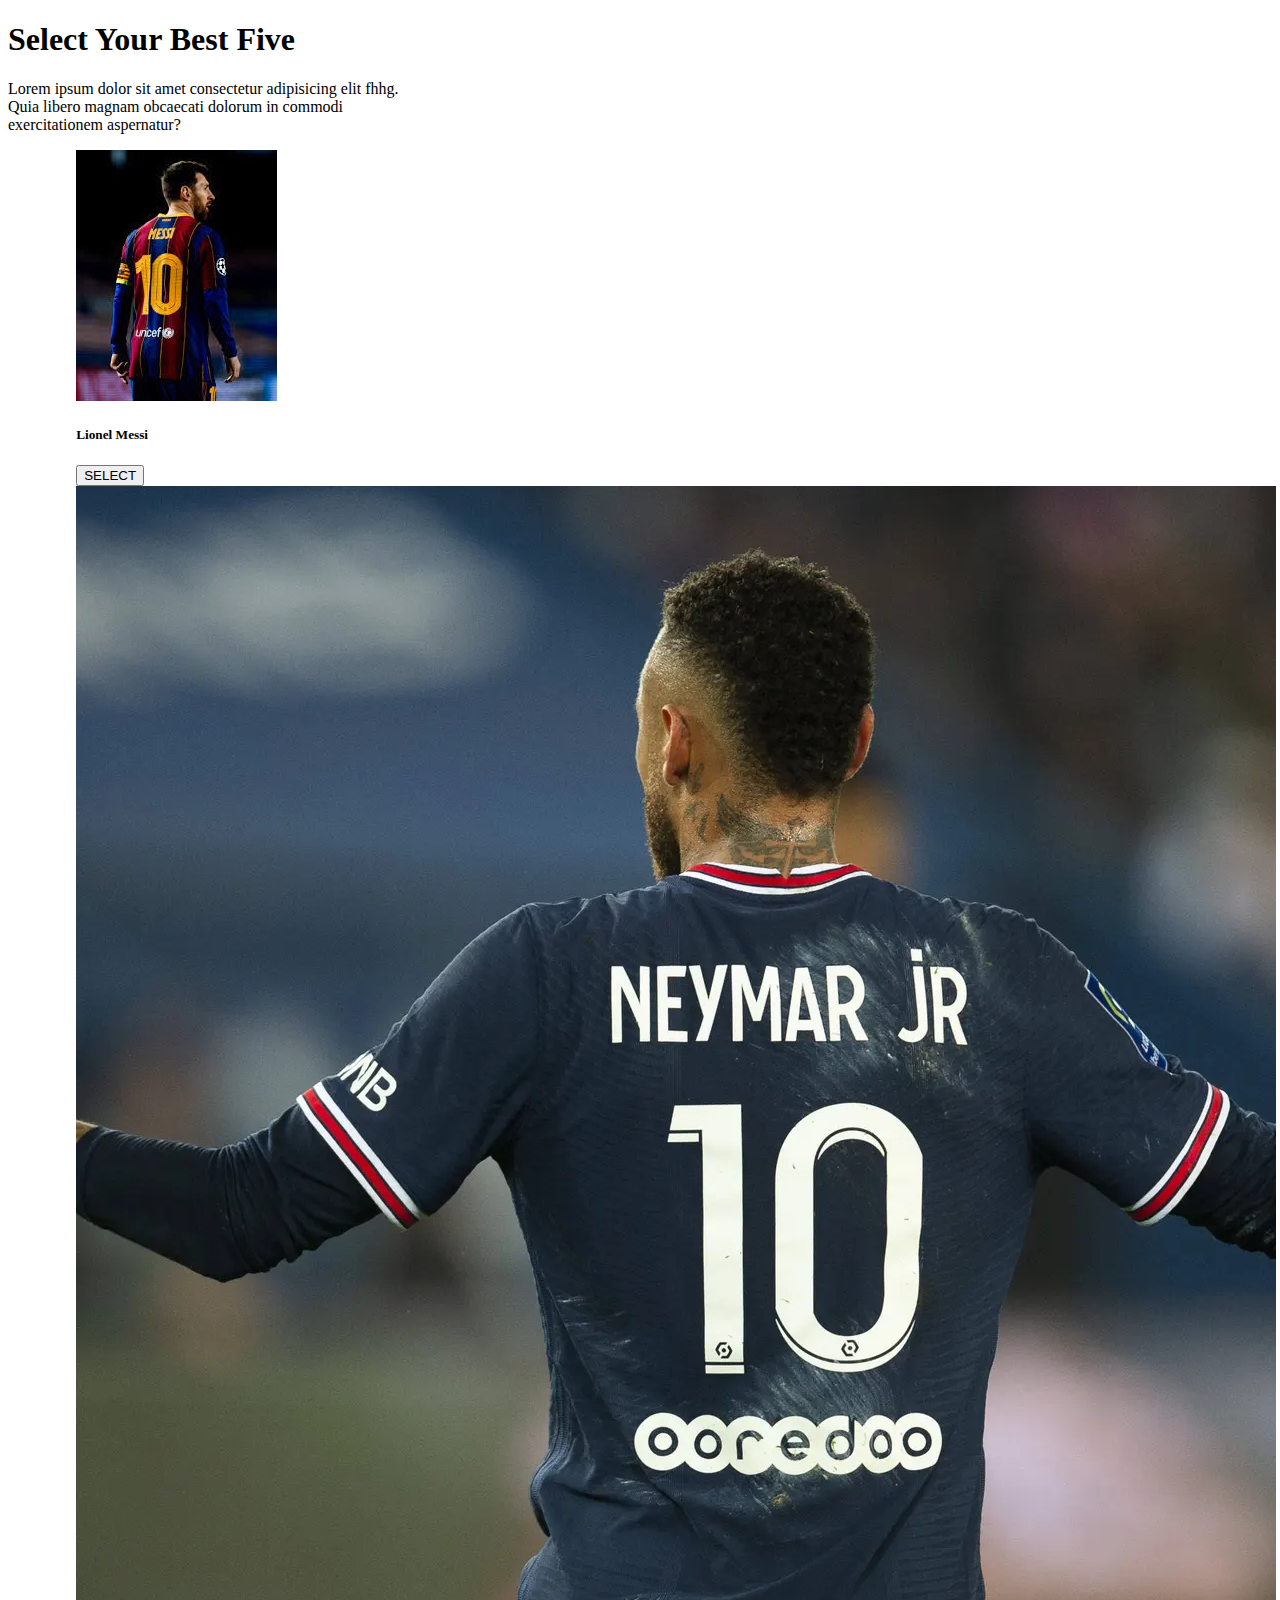
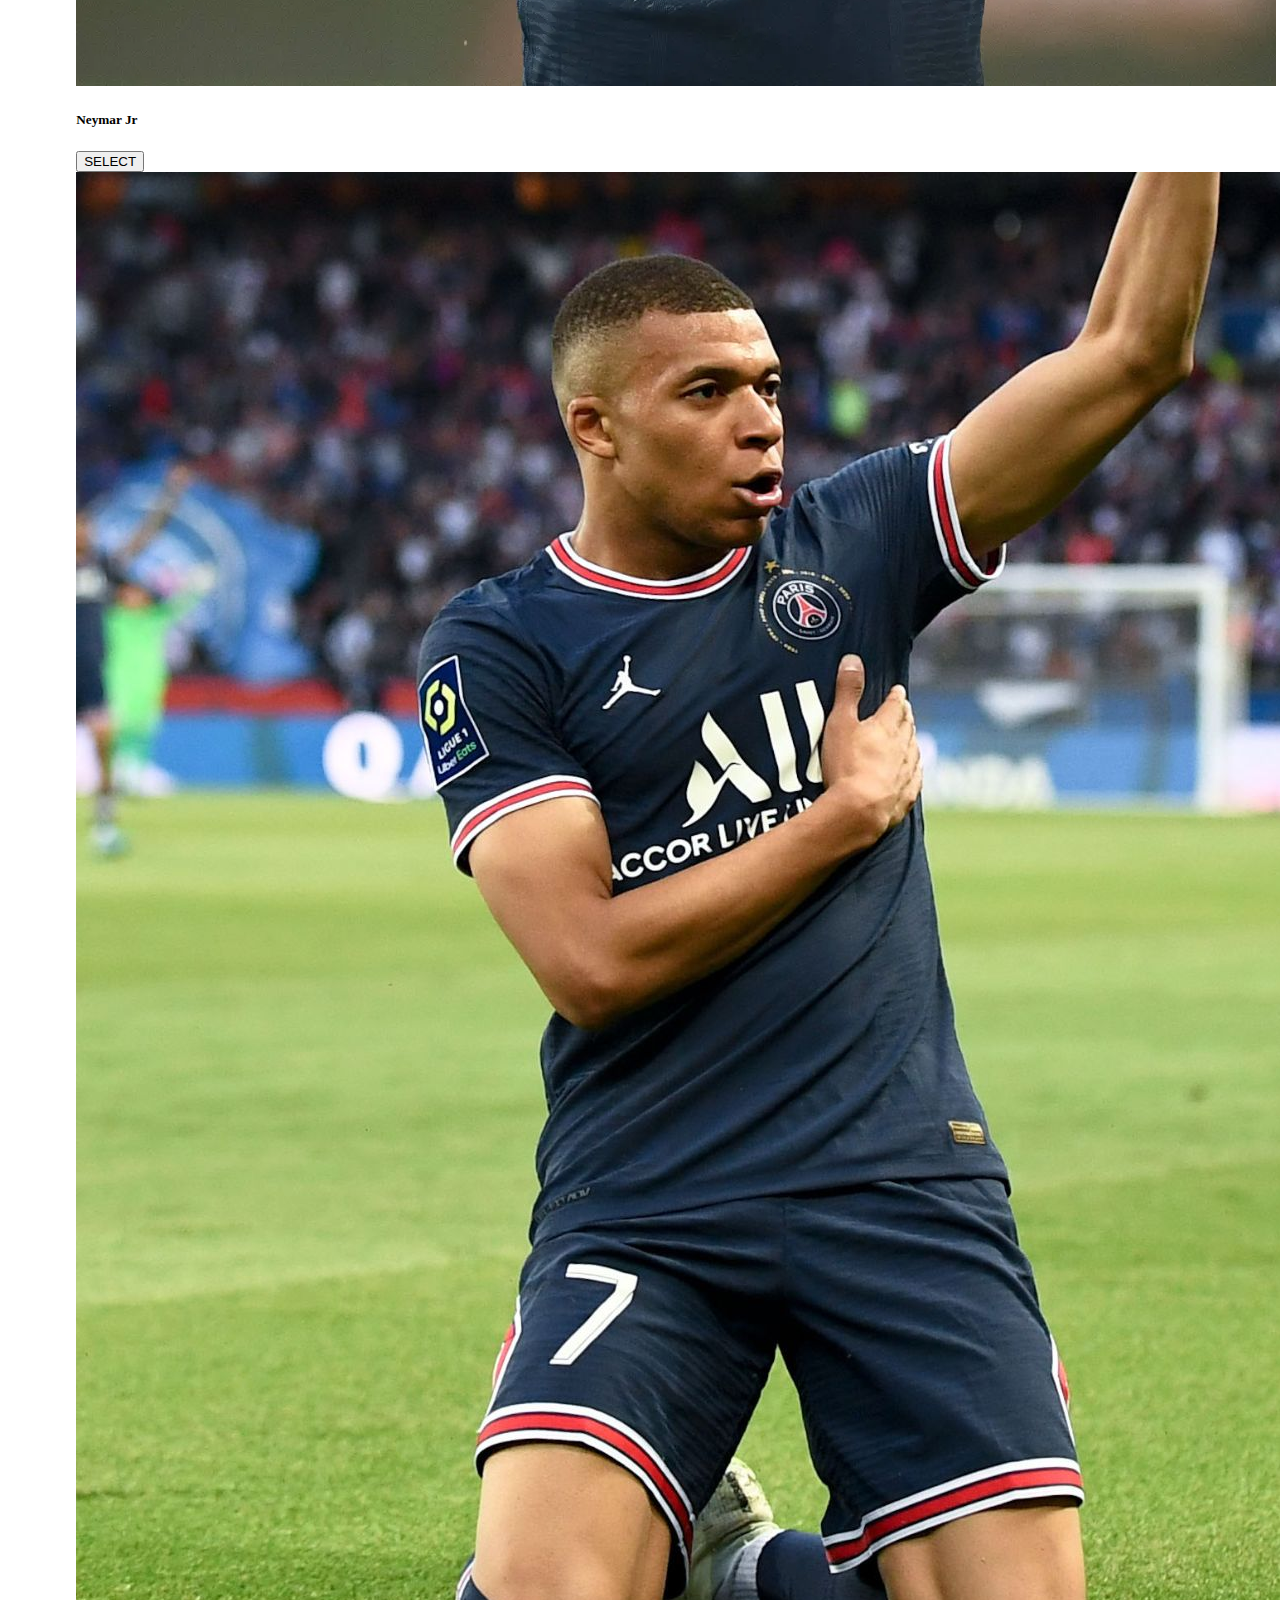
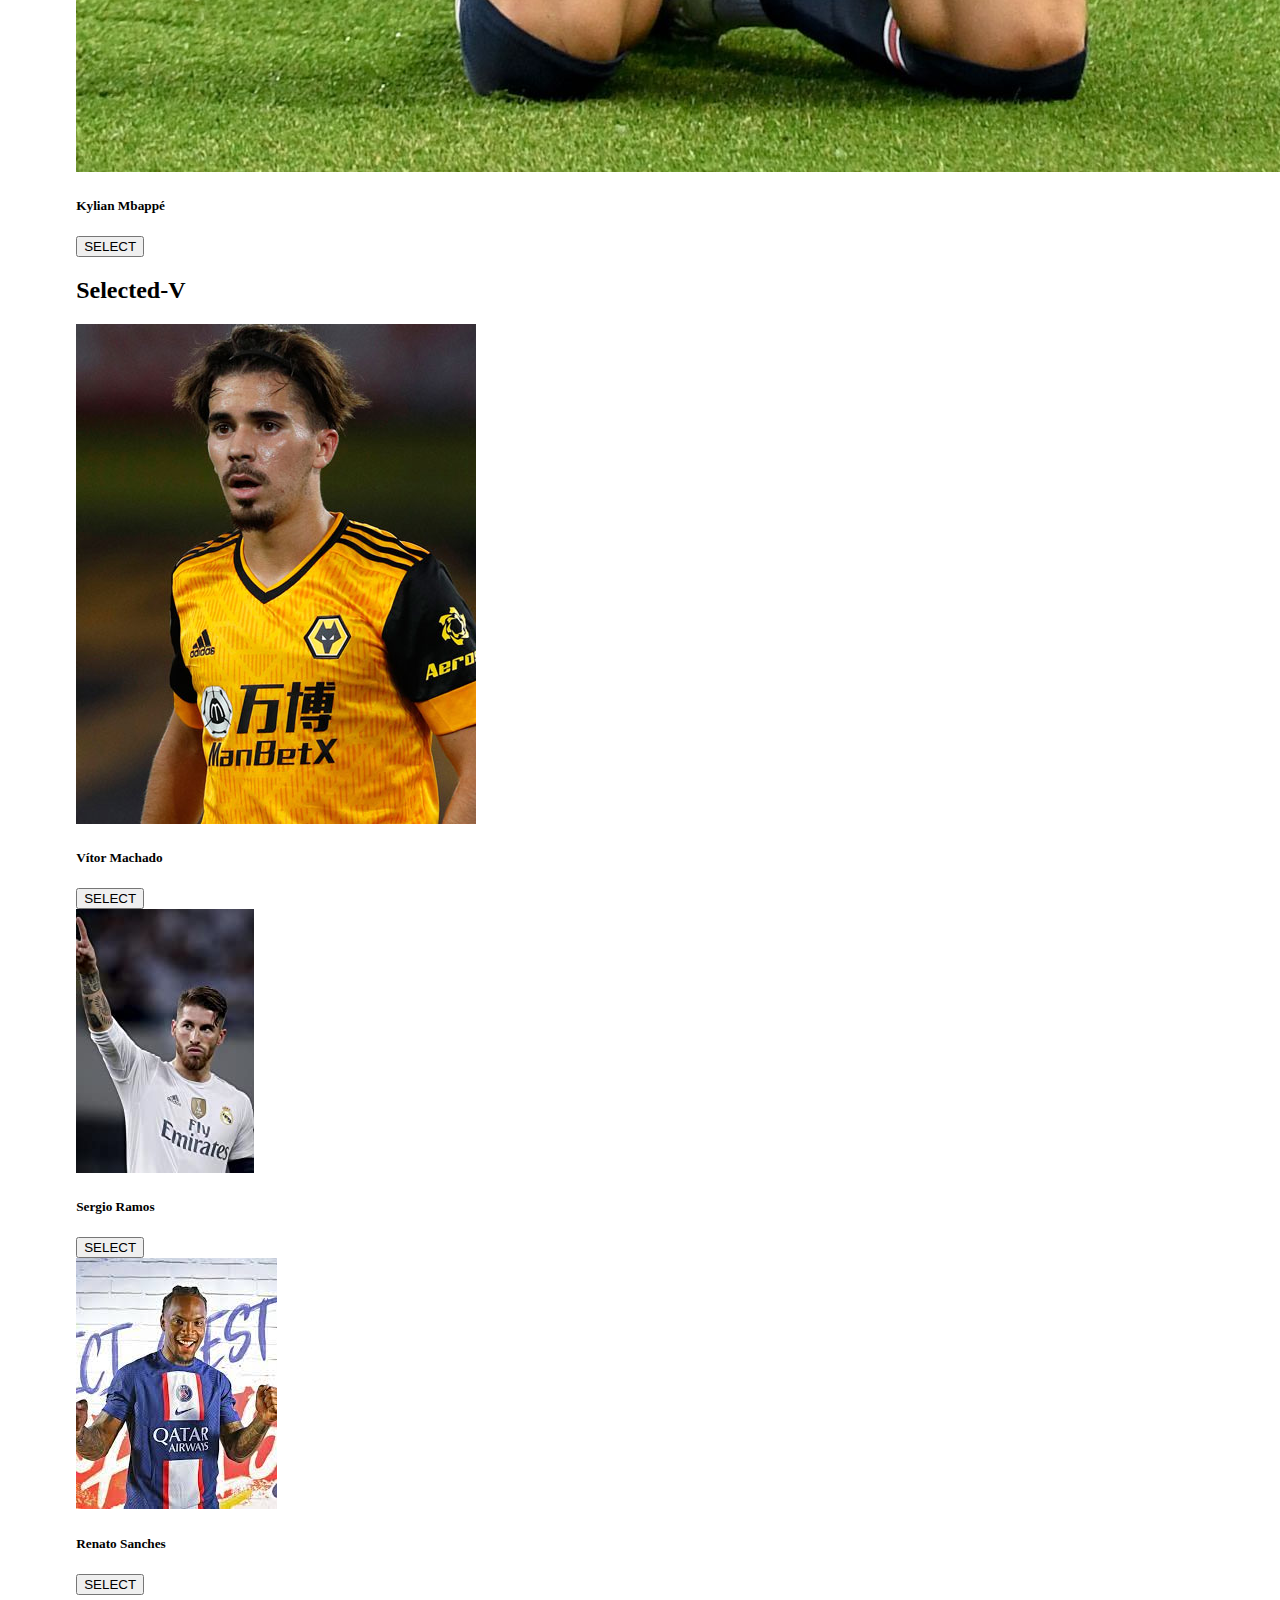
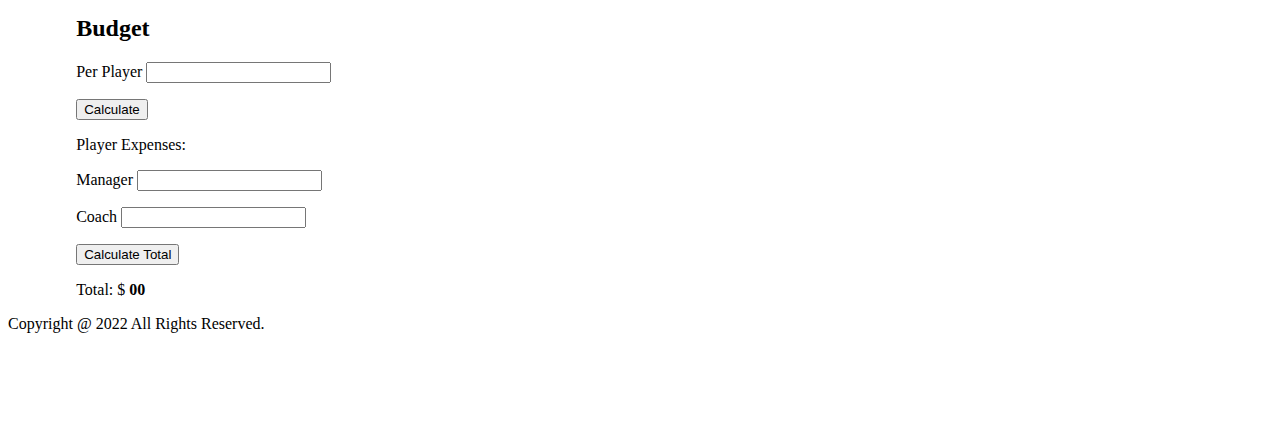
==== select-best-five/index.html @ 903cf263 "new file added" ====
<!DOCTYPE html>
<html lang="en">
  <head>
    <meta charset="UTF-8" />
    <meta http-equiv="X-UA-Compatible" content="IE=edge" />
    <meta name="viewport" content="width=device-width, initial-scale=1.0" />
    <title>Select_Best_Five</title>
    <link rel="stylesheet" href="style/style.css" />
    <link
      href="https://cdn.jsdelivr.net/npm/bootstrap@5.2.0/dist/css/bootstrap.min.css"
      rel="stylesheet"
      integrity="sha384-gH2yIJqKdNHPEq0n4Mqa/HGKIhSkIHeL5AyhkYV8i59U5AR6csBvApHHNl/vI1Bx"
      crossorigin="anonymous"
    />
  </head>
  <body>
    <!-- header start -->
    <header class="text-center bg-dark">
      <div>
        <h1 class="text-info fw-bold font-monospace pt-lg-5 text-warning">
          Select Your Best Five
        </h1>
        <p class="mt-4 text-light pb-lg-5">
          Lorem ipsum dolor sit amet consectetur adipisicing elit fhhg. <br />
          Quia libero magnam obcaecati dolorum in commodi <br />
          exercitationem aspernatur?
        </p>
      </div>
    </header>
    <!-- header end -->
    <main>
      <!-- --------------------section 1-------------------- -->

      <section class="section pb-3">
        <div class="row mx-2">
          <!-- left side -->
          <!-- data 1 -->
          <div class="card col bg-dark" style="width: 18rem">
            <img src="images/messi.jpg" class="card-img-top" alt="..." />
            <div class="card-body">
              <h5
                id="titleData1"
                class="card-title text-center text-white my-3"
              >
                Lionel Messi
              </h5>
              <div class="text-center">
                <button id="buttonData1" class="btn btn-primary px-xl-5">
                  SELECT
                </button>
              </div>
            </div>
          </div>
          <!-- data 2 -->
          <div class="card col bg-dark" style="width: 18rem">
            <img src="images/neymar.jpg" class="card-img-top" alt="..." />
            <div class="card-body">
              <h5
                id="titleData2"
                class="card-title text-center text-white my-3"
              >
                Neymar Jr
              </h5>
              <div class="text-center">
                <button id="buttonData2" class="btn btn-primary px-xl-5">
                  SELECT
                </button>
              </div>
            </div>
          </div>
          <!-- data 3 -->
          <div class="card col bg-dark" style="width: 18rem">
            <img src="images/mbappe.jpg" class="card-img-top" alt="..." />
            <div class="card-body">
              <h5
                id="titleData3"
                class="card-title text-center text-white my-3"
              >
                Kylian Mbappé
              </h5>
              <div class="text-center">
                <button id="buttonData3" class="btn btn-primary px-xl-5">
                  SELECT
                </button>
              </div>
            </div>
          </div>
          <!-- right side -->
          <div class="card col text-white bg-dark" style="width: 18rem">
            <h2 class="text-center pt-4 pb-5">Selected-V</h2>
            <ol id="selectedParent"></ol>
          </div>
        </div>
      </section>

      <!-- --------------------section 2-------------------- -->
      <section class="section">
        <div class="row mx-2 pb-3">
          <!-- left side -->
          <!-- data 4 -->
          <div class="card col bg-dark" style="width: 18rem">
            <img src="images/vigo4.jpg" class="card-img-top" alt="..." />
            <div class="card-body">
              <h5
                id="titleData4"
                class="card-title text-center text-white my-3"
              >
                Vítor Machado
              </h5>
              <div class="text-center">
                <button id="buttonData4" class="btn btn-primary px-xl-5">
                  SELECT
                </button>
              </div>
            </div>
          </div>
          <!-- data 5 -->
          <div class="card col bg-dark" style="width: 18rem">
            <img src="images/ramos5.jpg" class="card-img-top" alt="..." />
            <div class="card-body">
              <h5
                id="titleData5"
                class="card-title text-center text-white my-3"
              >
                Sergio Ramos
              </h5>
              <div class="text-center">
                <button id="buttonData5" class="btn btn-primary px-xl-5">
                  SELECT
                </button>
              </div>
            </div>
          </div>
          <!-- data 6 -->
          <div class="card col bg-dark" style="width: 18rem">
            <img src="images/sanches6.jpg" class="card-img-top" alt="..." />
            <div class="card-body">
              <h5
                id="titleData6"
                class="card-title text-center text-white my-3"
              >
                Renato Sanches
              </h5>
              <div class="text-center">
                <button id="buttonData6" class="btn btn-primary px-xl-5">
                  SELECT
                </button>
              </div>
            </div>
          </div>
          <!-- right side -->
          <div class="card col text-white bg-dark" style="width: 18rem">
            <h2 class="text-center pt-4 pb-2">Budget</h2>
            <div>
              <p>Per Player <input type="text" id="perPlayer" /></p>
              <button id="calculateButton" class="btn btn-primary px-xl-5">
                Calculate
              </button>
            </div>
            <div>
              <p>
                <span>Player Expenses: </span>
                <span
                  id="playerExpense"
                  style="color: red; font-weight: bold"
                ></span>
              </p>
              <p>Manager <input id="managerCost" type="text" /></p>
              <p>Coach <input id="coachCost" type="text" /></p>
              <button id="calculateTotal" class="btn btn-primary px-xl-5">
                Calculate Total
              </button>
              <div class="d-flex">
                <p>
                  Total: $
                  <span id="finalTotal" style="font-weight: bold">00</span>
                </p>
              </div>
            </div>
          </div>
        </div>
      </section>
    </main>
    <script src="js/main.js"></script>
  </body>
  <footer id="footer" class="text-center bg-dark text-white pt-3">
    <p>Copyright @ 2022 All Rights Reserved.</p>
  </footer>
</html>
---- select-best-five/style/style.css ----
.section {
  width: 90%;
  margin-left: 5%;
}

#footer {
  height: 100px;
}

.card.col.bg-dark {
  margin: 0 5px;
}
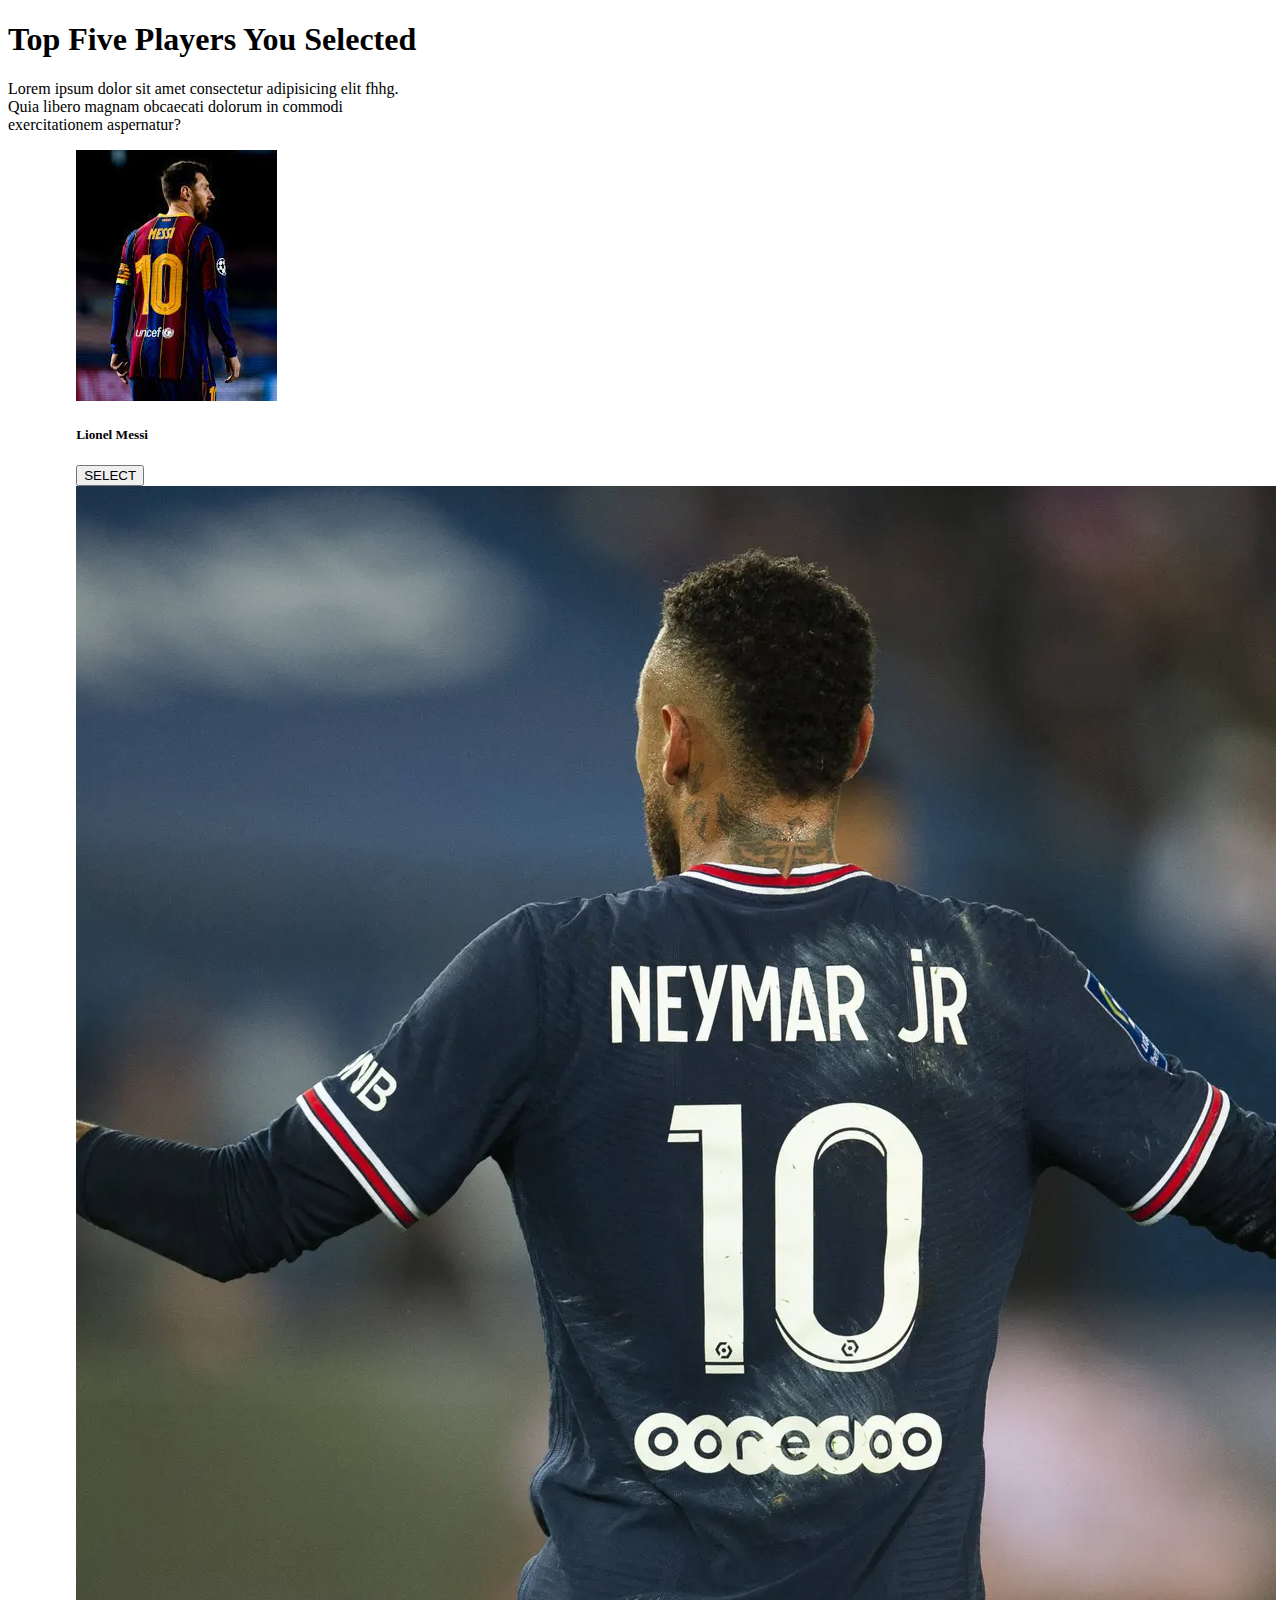
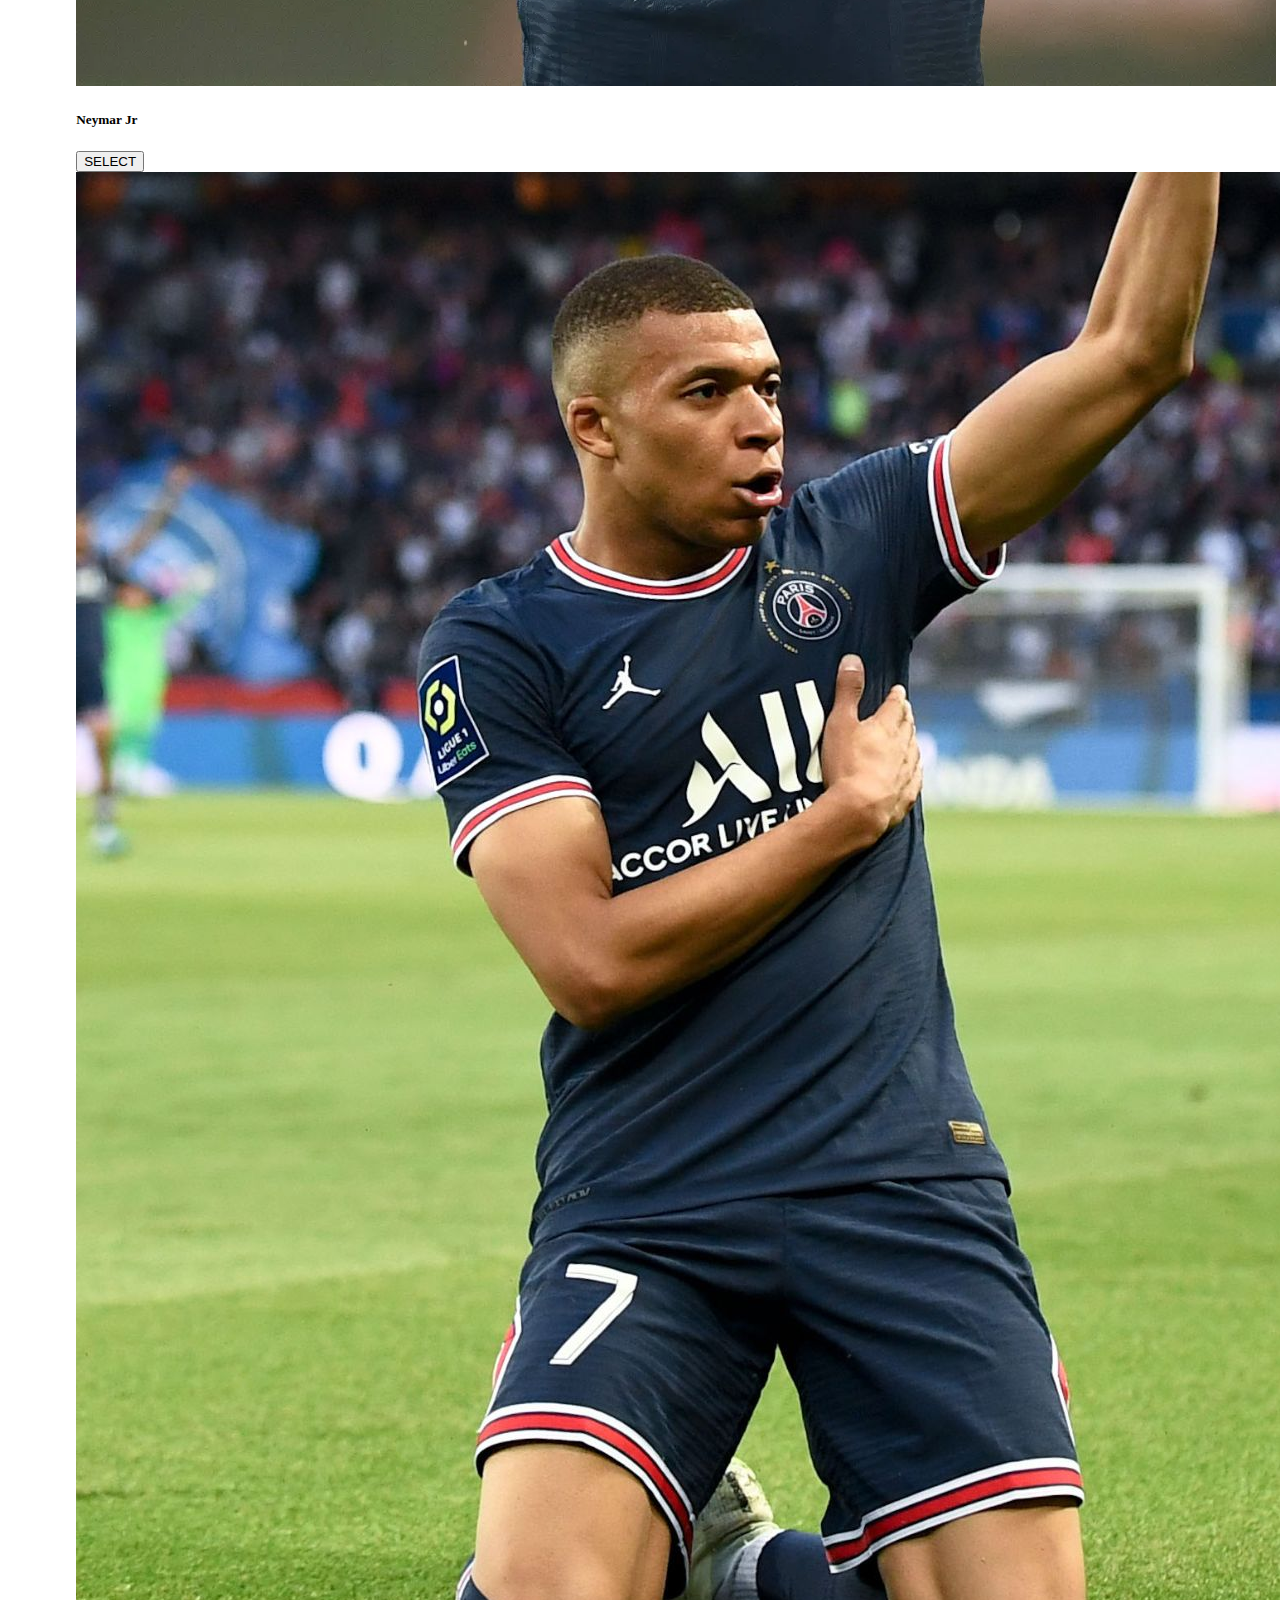
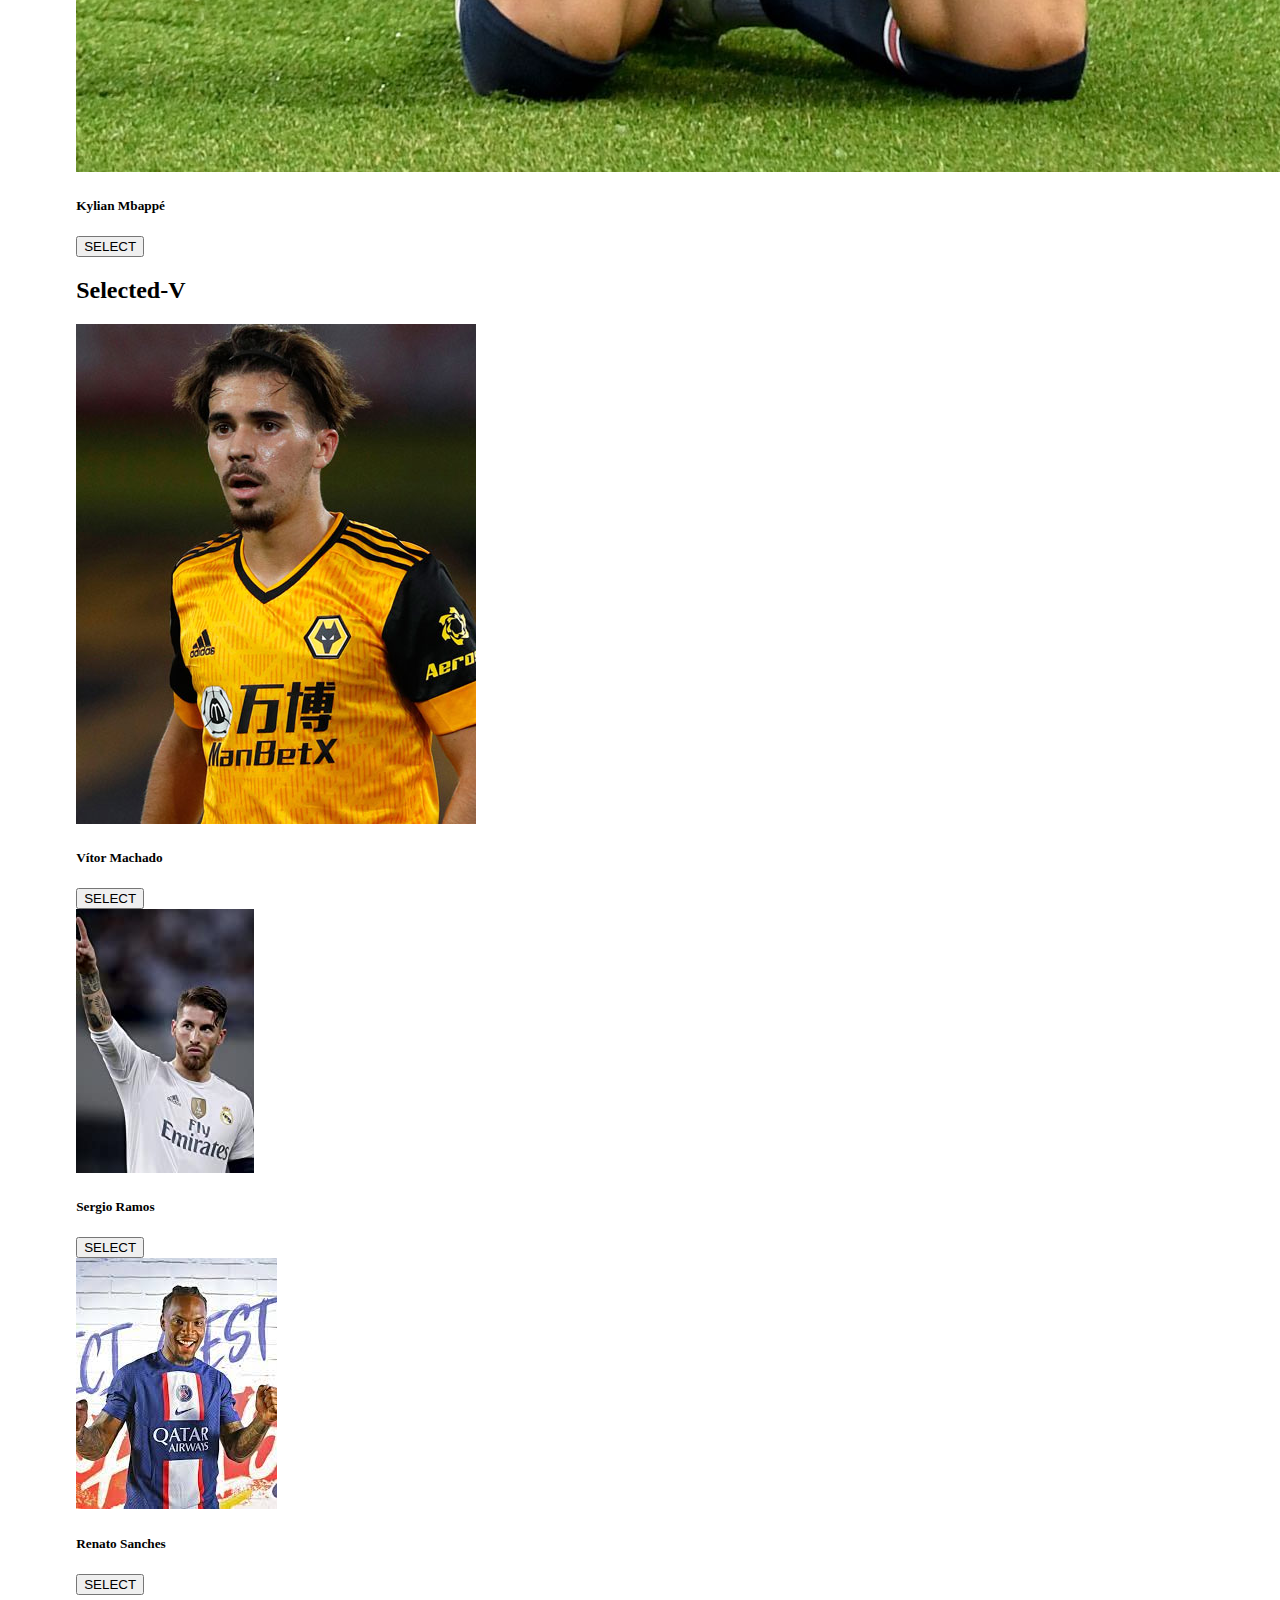
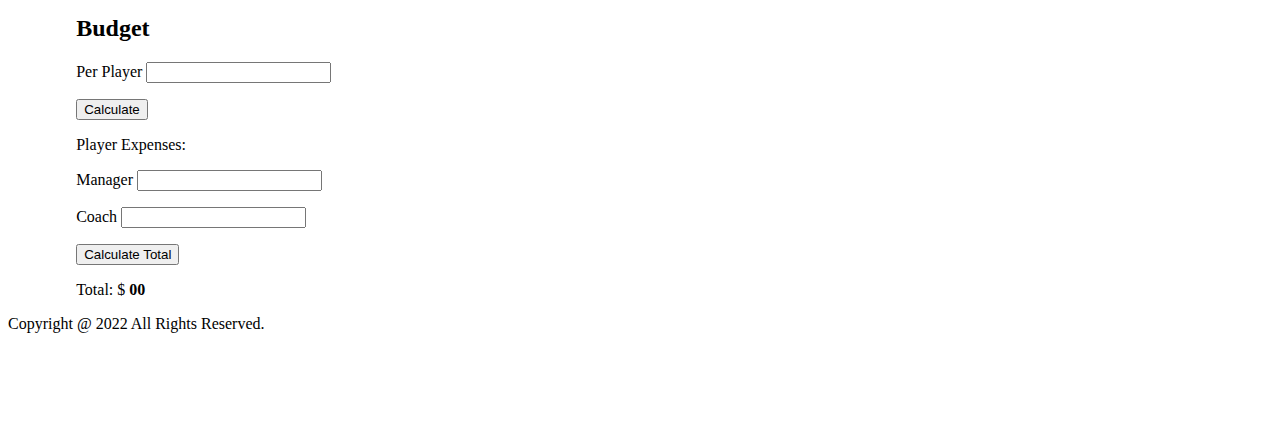
==== commit dff40212: "total commit" ====
--- a/select-best-five/index.html
+++ b/select-best-five/index.html
@@ -18,7 +18,7 @@
     <header class="text-center bg-dark">
       <div>
         <h1 class="text-info fw-bold font-monospace pt-lg-5 text-warning">
-          Select Your Best Five
+          Top Five Players You Selected
         </h1>
         <p class="mt-4 text-light pb-lg-5">
           Lorem ipsum dolor sit amet consectetur adipisicing elit fhhg. <br />
@@ -160,10 +160,7 @@
             <div>
               <p>
                 <span>Player Expenses: </span>
-                <span
-                  id="playerExpense"
-                  style="color: red; font-weight: bold"
-                ></span>
+                <span id="playerExpense" style="font-weight: bold"></span>
               </p>
               <p>Manager <input id="managerCost" type="text" /></p>
               <p>Coach <input id="coachCost" type="text" /></p>
